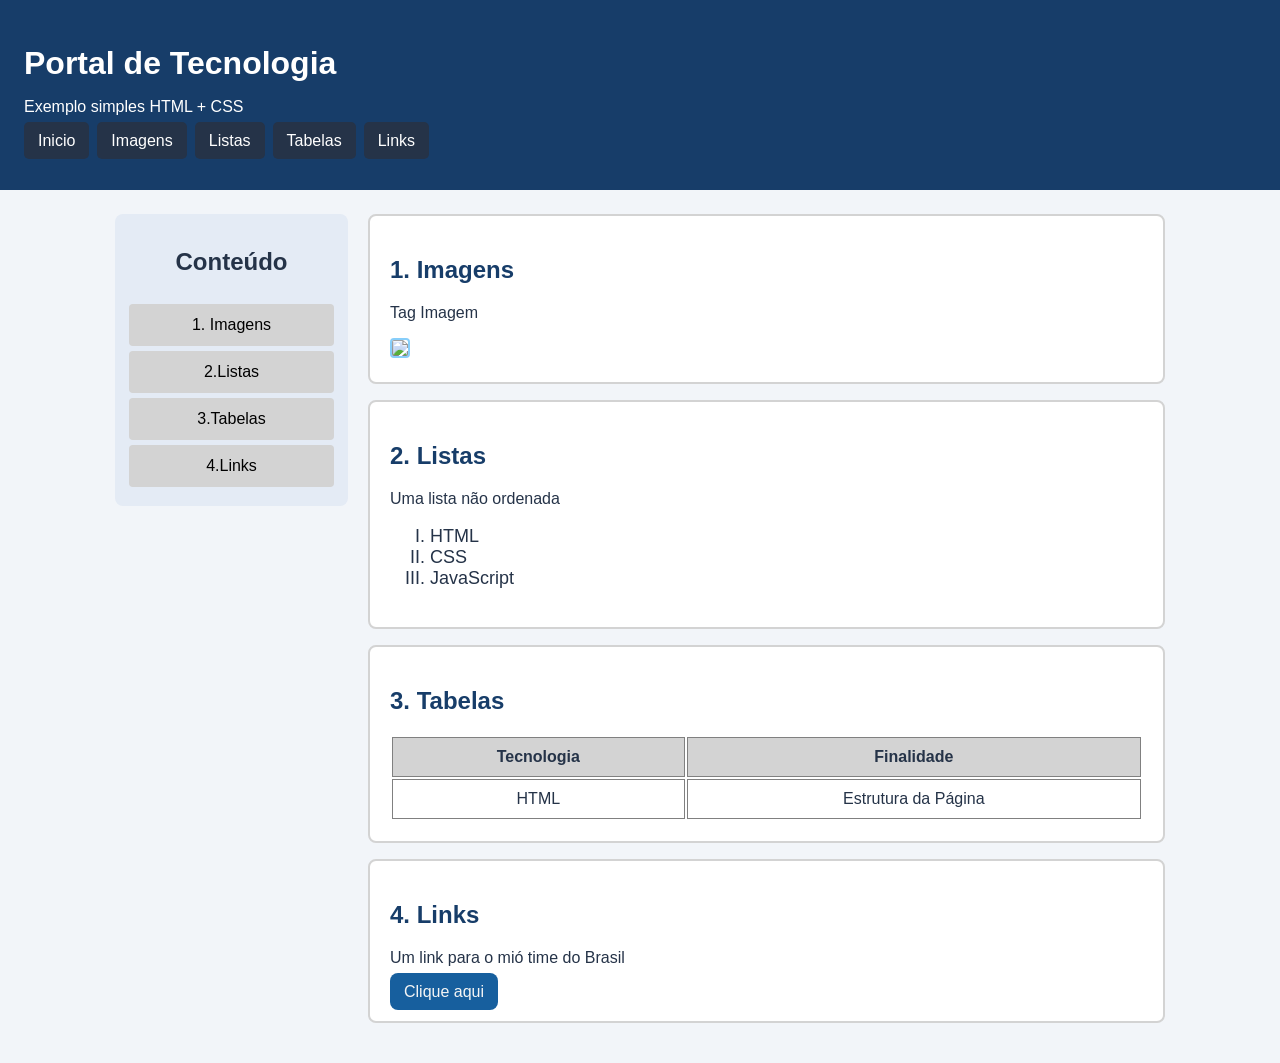
==== index.html @ fd1e1914 "first commit" ====
<!DOCTYPE html>
<html lang="pt-br">
<head>
    <meta charset="UTF-8">
    <meta name="viewport" content="width=device-width, initial-scale=1.0">
    <title>Aula Estilização - Menus</title>
    <link rel="stylesheet" href="https://cdnjs.cloudflare.com/ajax/libs/font-awesome/7.3.1/css/all.min.css">
    <link rel="stylesheet" href="style.css">
</head>
<body>
    <!-- Menu Superior -->
    <header class="topo" id="inicio">
        <h1>Portal de Tecnologia</h1>
        <p>Exemplo simples HTML + CSS</p>

        <nav class="menu-horizontal">
            <ul>
                <li><a href="#inicio">Inicio</a></li>
                <li><a href="#Imagens">Imagens</a></li>
                <li><a href="#listas">Listas</a></li>
                <li><a href="#tabelas">Tabelas</a></li>
                <li><a href="#links">Links</a></li>
            </ul>
        </nav>
    </header>

    <div class="pagina">
        <aside class="menu-lateral">
            <h2>Conteúdo</h2>
            <nav>
                <ul>
                    <li><a href="#Imagens"><i class="fa-regular fa-image"></i>1. Imagens</a></li>
                    <li><a href="#listas">2.Listas</a></li>
                    <li><a href="#tabelas">3.Tabelas</a></li>
                    <li><a href="#links">4.Links</a></li>
                </ul>
            </nav>
        </aside>
        <main class="conteudo">
            <section id="Imagens" class="section">
                <h2>1. Imagens</h2>
                <p>Tag Imagem</p>
                <img class="imagem" src="https://encrypted-tbn0.gstatic.com/images?q=tbn:ANd9GcSv6C94JAAxNBGVKxoeFZyoxdFbU8c6NRepuh-M9mSOnw&s=10">
            </section>
            <section id="listas" class="section">
                <h2>2. Listas</h2>
                <p>Uma lista não ordenada</p>
                <ul class="lista-conteudo">
                    <li>HTML</li>
                    <li>CSS</li>
                    <li>JavaScript</li>
                </ul>
            </section>
            <section id="tabelas" class="section">
                <h2>3. Tabelas</h2>
                <table>
                    <thead>
                        <th>Tecnologia</th>
                        <th>Finalidade</th>
                    </thead>
                    <tbody>
                        <tr>
                            <td>HTML</td>
                            <td>Estrutura da Página</td>
                        </tr>
                    </tbody>
                </table>
            </section>
            <section class="section" id="links">
                <h2>4. Links</h2>
                <p>Um link para o mió time do Brasil</p>
                <a class="link" href="https://www.corinthians.com.br/" target="_blank">
                    Clique aqui
                </a>
            </section>
        </main>
    </div>
</body>
</html>
---- style.css ----
html{
    scroll-behavior: smooth;
}

body{
    margin: 0;
    font-family: Arial, Helvetica, sans-serif;
    color: #253348;
    background-color: #f2f5f9;
}

/* Cabeçalho */
.topo{
    background-color: #173d69;
    color: white;
    padding: 24px;
}

.topo h1{
    margin-bottom: 8px;
}

.menu-horizontal ul{
    display: flex;
    gap: 8px;
    list-style: none;
    padding: 0;
}

.menu-horizontal a{
    background-color: #253348;
    color: white;
    text-decoration: none;
    padding: 10px 14px;
    border-radius: 5px;
}

.menu-horizontal a:hover{
    background-color: black;
    transition: background-color 0.8s ease-in-out;
    cursor: row-resize;
    padding: 20px;
}

.pagina{
    display: flex;
    align-items: flex-start;
    gap: 20px;
    max-width: 1050px;
    margin: 24px auto;
}

.menu-lateral{
    width: 205px;
    background-color: #e4ebf5;
    padding: 14px;
    border-radius: 8px;
}

.menu-lateral h2{
    text-align: center;
    padding-bottom: 8px;
}

.menu-lateral ul{
    list-style: none;
    margin: 0;
    padding: 0;
}

.menu-lateral a{
    padding: 12px 10px;
    margin-bottom: 5px;
    color: black;
    text-decoration: none;
    background-color: lightgray;
    border-radius: 4px;
    display: block;
    text-align: center;
}

.menu-lateral a:hover{
    background-color: whitesmoke;
    box-shadow: 5px 5px 5px black;
    transition: background-color 0.8s ease-in-out;
    transition: box-shadow 0.8s ease-in-out;
}

.conteudo{
    flex: 1;
}

.section{
    padding:20px;
    margin-bottom: 16px;
    background-color: white;
    border: 2px solid lightgrey;
    border-radius: 8px;
}

.section h2{
    color: #173d69;
}

.imagem{
    width: 300px;
    border: 2px solid lightskyblue;
    border-radius: 4px;
}

.lista-conteudo{
    font-size: 18px;
    list-style: upper-roman;

}

table{
    width: 100%;
}

td, th{
    border: 1px solid gray;
    padding: 10px;
    text-align: center;
}

th{
    background-color: lightgrey;
}

.link{
    background-color: #175f9e;
    color: whitesmoke;
    padding: 10px 14px;
    text-decoration: none;
    border-radius: 8px;
    margin-top: 10px;
}

.link:hover{
    filter: brightness(60%);
    transition: filter 0.8s ease-in-out;
}
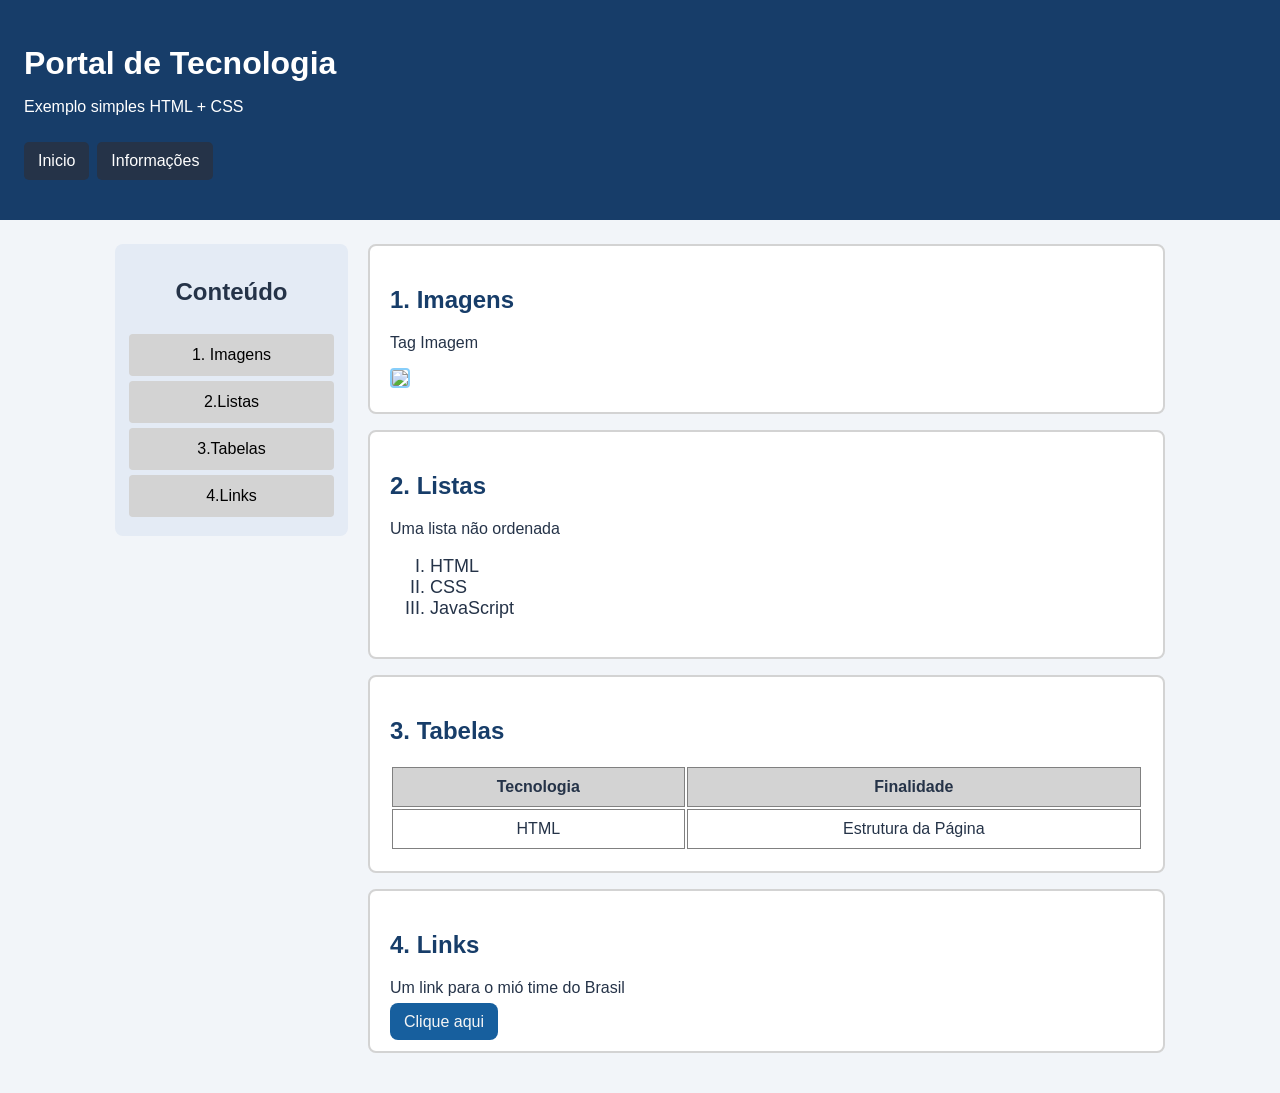
==== commit 90e0862d: "enviando novos arquivos" ====
--- a/index.html
+++ b/index.html
@@ -15,11 +15,15 @@
 
         <nav class="menu-horizontal">
             <ul>
-                <li><a href="#inicio">Inicio</a></li>
-                <li><a href="#Imagens">Imagens</a></li>
-                <li><a href="#listas">Listas</a></li>
-                <li><a href="#tabelas">Tabelas</a></li>
-                <li><a href="#links">Links</a></li>
+                <li><a href="index.html">Inicio</a></li>
+                <li>
+                    <a href="">Informações</a>
+
+                    <ul class="submenu">
+                        <li><a href="imagens.html">Imagens</a></li>
+                        <li><a href="listas.html">Listas</a></li>
+                    </ul>
+                </li>
             </ul>
         </nav>
     </header>
--- a/style.css
+++ b/style.css
@@ -140,4 +140,17 @@
 .link:hover{
     filter: brightness(60%);
     transition: filter 0.8s ease-in-out;
+}
+
+.menu-horizontal .submenu{
+    display: none;
+}
+
+.menu-horizontal li:hover .submenu{
+    display: block;
+}
+
+.menu-horizontal a{
+    display: block;
+    margin-top: 10px;
 }
